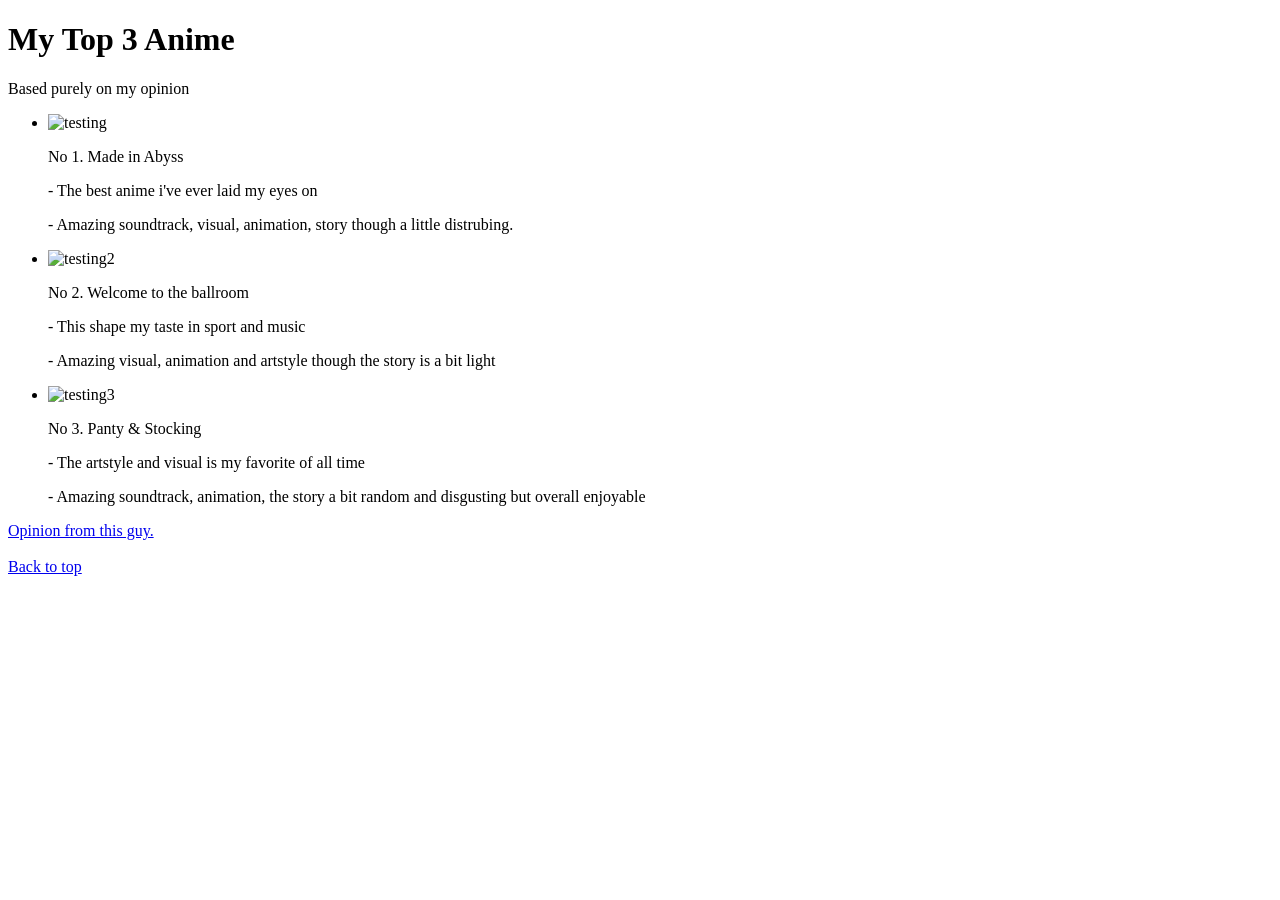
==== Anime.html @ ef66f240 "Create Anime.html" ====
<!DOCTYPE html>
<html lang="en">
<head>
    <meta charset="UTF-8">
    <meta name="viewport" content="width=device-width, initial-scale=1.0">
    <title>Peer-review submission</title>
    <link rel="stylesheet" href="style.css">
</head>
<body>

<header>
    <h1>My Top 3 Anime</h1>
    <p>Based purely on my opinion</p>
</header>
<main>
<ul class = "galery">

<li>
<img src ="https://m.media-amazon.com/images/M/MV5BZjM4ODA5YTktNjliMC00NzI5LTk3ZTctZWYyYWEyNTJhMmQzXkEyXkFqcGc@._V1_FMjpg_UX1000_.jpg" alt ="testing" style="width: 100px; height: auto;">
<p> No 1. Made in Abyss </p>
<p> - The best anime i've ever laid my eyes on</p>
<p> - Amazing soundtrack, visual, animation, story though a little distrubing.</p>

</li>
<li>
<img src ="https://m.media-amazon.com/images/M/MV5BYTU2ZDZkNzUtOTFiYy00NmM4LTk0MzgtMDI0ZWM2NDJiYTNjXkEyXkFqcGc@._V1_FMjpg_UX1000_.jpg" alt ="testing2" style="width: 100px; height: auto;">
<p> No 2. Welcome to the ballroom </p>
<p> - This shape my taste in sport and music </p>
<p> - Amazing visual, animation and artstyle though the story is a bit light </p>

</li>
<li>
<img src ="https://upload.wikimedia.org/wikipedia/en/b/b3/Panty_%26_Stocking_with_Garterbelt_promo_art.jpg" alt ="testing3" style="width: 100px; height: auto;">
<p> No 3. Panty & Stocking </p>
<p> - The artstyle and visual is my favorite of all time </p>
<p> - Amazing soundtrack, animation, the story a bit random and disgusting but overall enjoyable </p>


</li>
</ul>
<a href ="https://github.com/LuanJuans" tager= "idk" class ="Opinion" >Opinion from this guy.
</a>
<br>
<br>
<a href ="#top"> Back to top </a>
</main>
</body>
</html>
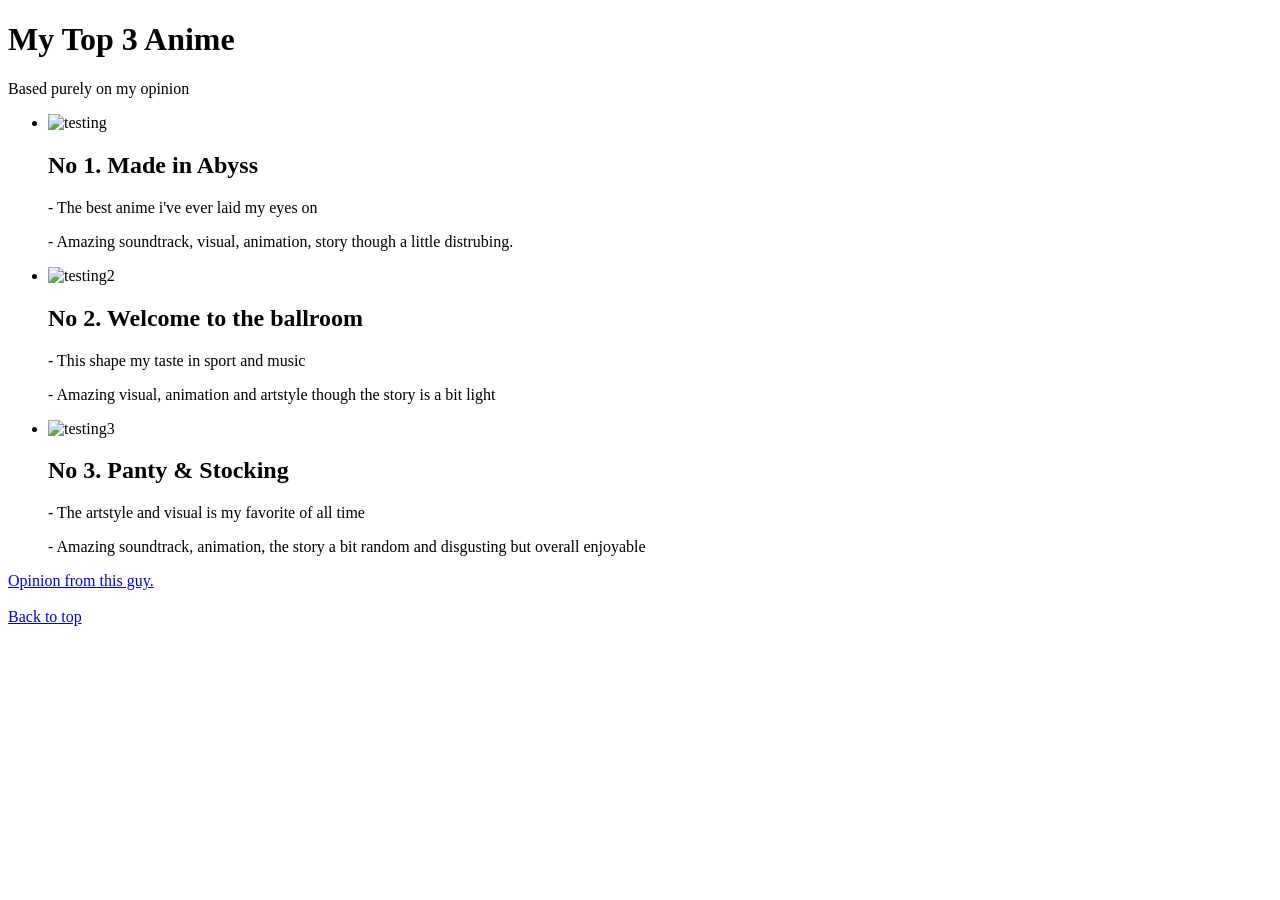
==== commit 370965b1: "Update Anime.html" ====
--- a/Anime.html
+++ b/Anime.html
@@ -17,21 +17,21 @@
 
 <li>
 <img src ="https://m.media-amazon.com/images/M/MV5BZjM4ODA5YTktNjliMC00NzI5LTk3ZTctZWYyYWEyNTJhMmQzXkEyXkFqcGc@._V1_FMjpg_UX1000_.jpg" alt ="testing" style="width: 100px; height: auto;">
-<p> No 1. Made in Abyss </p>
+<h2> No 1. Made in Abyss </h2>
 <p> - The best anime i've ever laid my eyes on</p>
 <p> - Amazing soundtrack, visual, animation, story though a little distrubing.</p>
 
 </li>
 <li>
 <img src ="https://m.media-amazon.com/images/M/MV5BYTU2ZDZkNzUtOTFiYy00NmM4LTk0MzgtMDI0ZWM2NDJiYTNjXkEyXkFqcGc@._V1_FMjpg_UX1000_.jpg" alt ="testing2" style="width: 100px; height: auto;">
-<p> No 2. Welcome to the ballroom </p>
+<h2> No 2. Welcome to the ballroom </h2>
 <p> - This shape my taste in sport and music </p>
 <p> - Amazing visual, animation and artstyle though the story is a bit light </p>
 
 </li>
 <li>
 <img src ="https://upload.wikimedia.org/wikipedia/en/b/b3/Panty_%26_Stocking_with_Garterbelt_promo_art.jpg" alt ="testing3" style="width: 100px; height: auto;">
-<p> No 3. Panty & Stocking </p>
+<h2> No 3. Panty & Stocking </h2>
 <p> - The artstyle and visual is my favorite of all time </p>
 <p> - Amazing soundtrack, animation, the story a bit random and disgusting but overall enjoyable </p>
 
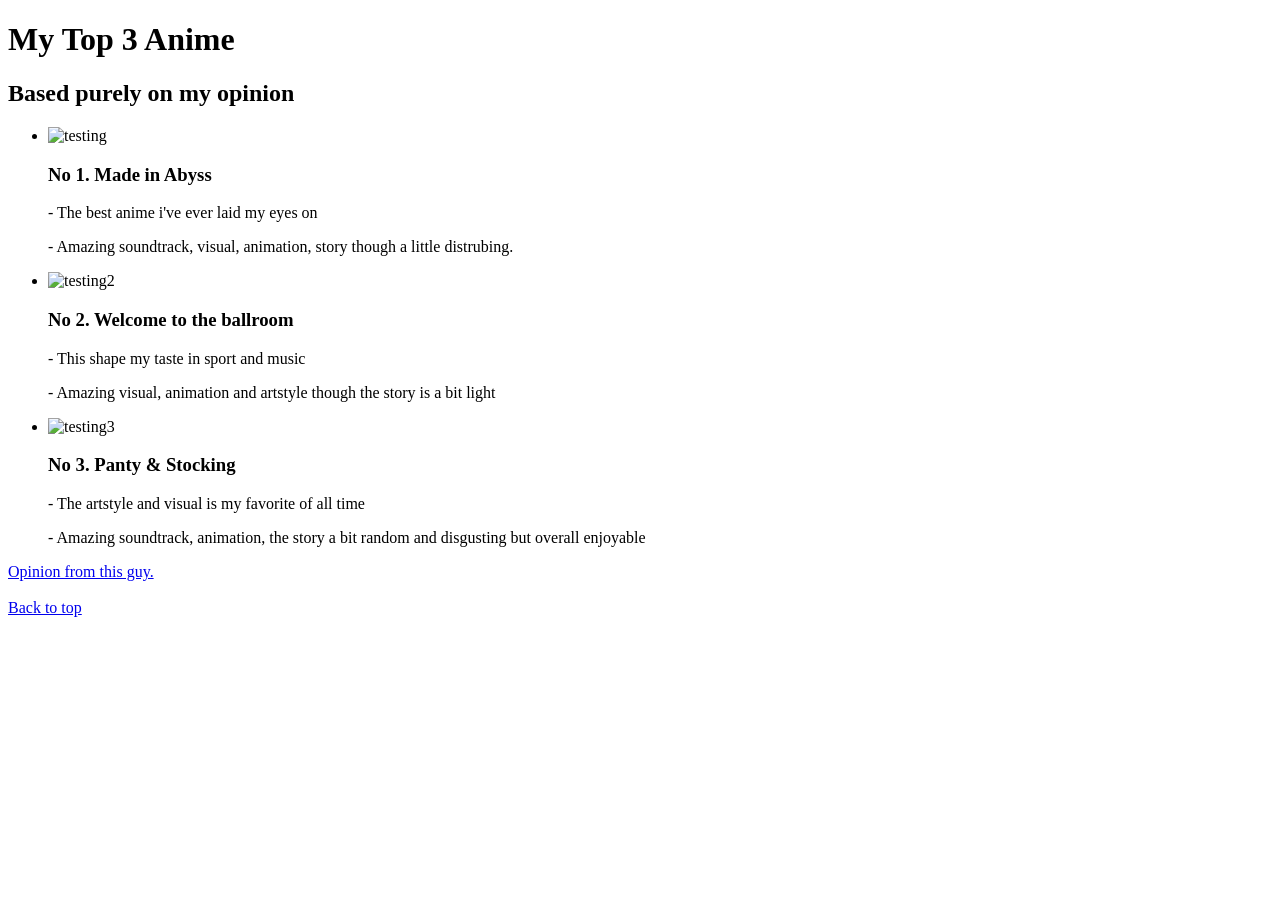
==== commit d073357d: "Update Anime.html" ====
--- a/Anime.html
+++ b/Anime.html
@@ -10,28 +10,28 @@
 
 <header>
     <h1>My Top 3 Anime</h1>
-    <p>Based purely on my opinion</p>
+    <h2>Based purely on my opinion</h2>
 </header>
 <main>
 <ul class = "galery">
 
 <li>
 <img src ="https://m.media-amazon.com/images/M/MV5BZjM4ODA5YTktNjliMC00NzI5LTk3ZTctZWYyYWEyNTJhMmQzXkEyXkFqcGc@._V1_FMjpg_UX1000_.jpg" alt ="testing" style="width: 100px; height: auto;">
-<h2> No 1. Made in Abyss </h2>
+<h3> No 1. Made in Abyss </h3>
 <p> - The best anime i've ever laid my eyes on</p>
 <p> - Amazing soundtrack, visual, animation, story though a little distrubing.</p>
 
 </li>
 <li>
 <img src ="https://m.media-amazon.com/images/M/MV5BYTU2ZDZkNzUtOTFiYy00NmM4LTk0MzgtMDI0ZWM2NDJiYTNjXkEyXkFqcGc@._V1_FMjpg_UX1000_.jpg" alt ="testing2" style="width: 100px; height: auto;">
-<h2> No 2. Welcome to the ballroom </h2>
+<h3> No 2. Welcome to the ballroom </h3>
 <p> - This shape my taste in sport and music </p>
 <p> - Amazing visual, animation and artstyle though the story is a bit light </p>
 
 </li>
 <li>
 <img src ="https://upload.wikimedia.org/wikipedia/en/b/b3/Panty_%26_Stocking_with_Garterbelt_promo_art.jpg" alt ="testing3" style="width: 100px; height: auto;">
-<h2> No 3. Panty & Stocking </h2>
+<h3> No 3. Panty & Stocking </h3>
 <p> - The artstyle and visual is my favorite of all time </p>
 <p> - Amazing soundtrack, animation, the story a bit random and disgusting but overall enjoyable </p>
 
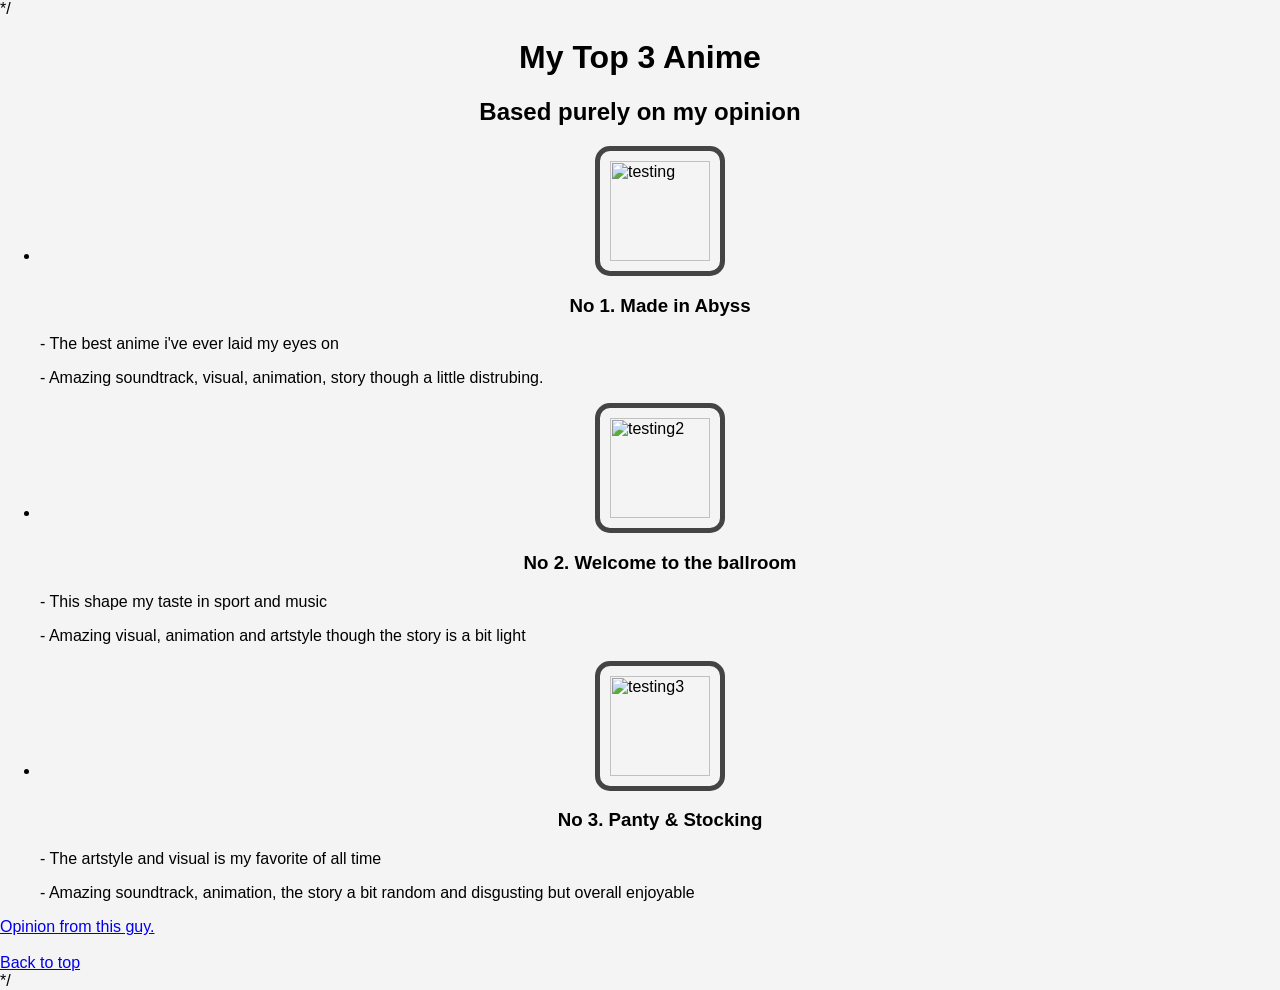
==== commit 6cfb0717: "Update Anime.html" ====
--- a/Anime.html
+++ b/Anime.html
@@ -1,4 +1,4 @@
-<!DOCTYPE html>
+*/<!DOCTYPE html>
 <html lang="en">
 <head>
     <meta charset="UTF-8">
@@ -46,3 +46,4 @@
 </main>
 </body>
 </html>
+*/
--- a/style.css
+++ b/style.css
@@ -0,0 +1,106 @@
+body{
+    font-family: Arial, Helvetica, sans-serif;
+    margin:0;
+    background:#f4f4f4;
+}
+
+h1,h2,h3{
+    text-align:center;
+}
+
+
+
+.skip{
+    position:absolute;
+    left:-999px;
+    top:10px;
+    background:black;
+    color:white;
+    padding:10px;
+    text-decoration:none;
+}
+
+.skip:focus{
+    left:20px;
+}
+
+/* Navigation (Flexbox) */
+
+.nav{
+    display:flex;
+    justify-content:center;
+    gap:30px;
+    list-style:none;
+    padding:20px;
+    background:#222;
+}
+
+.nav a{
+    color:white;
+    text-decoration:none;
+    font-weight:bold;
+    padding:10px 15px;
+    transition:0.3s;
+}
+
+
+
+.nav a:hover{
+    background:orange;
+    color:black;
+    border-radius:10px;
+    transform:scale(1.1);
+}
+
+
+
+.grid{
+    display:grid;
+    grid-template-columns:repeat(2,1fr);
+    gap:30px;
+    padding:30px;
+}
+
+.card{
+    text-align:center;
+}
+
+
+
+.gallery{
+    display:grid;
+    grid-template-columns:repeat(3,1fr);
+    gap:20px;
+    padding:20px;
+}
+
+
+
+img{
+    width:100%;
+    max-width:250px;
+    display:block;
+    margin:auto;
+
+    border:5px solid #444;
+    padding:10px;
+    border-radius:15px;
+
+    transition:0.4s;
+}
+
+
+img:hover{
+    transform:scale(1.08) rotate(2deg);
+    box-shadow:0 10px 20px gray;
+}
+
+
+
+.gallery img:nth-child(even){
+    border-radius:50%;
+}
+
+.gallery img:nth-child(odd){
+    border-radius:10px;
+}
